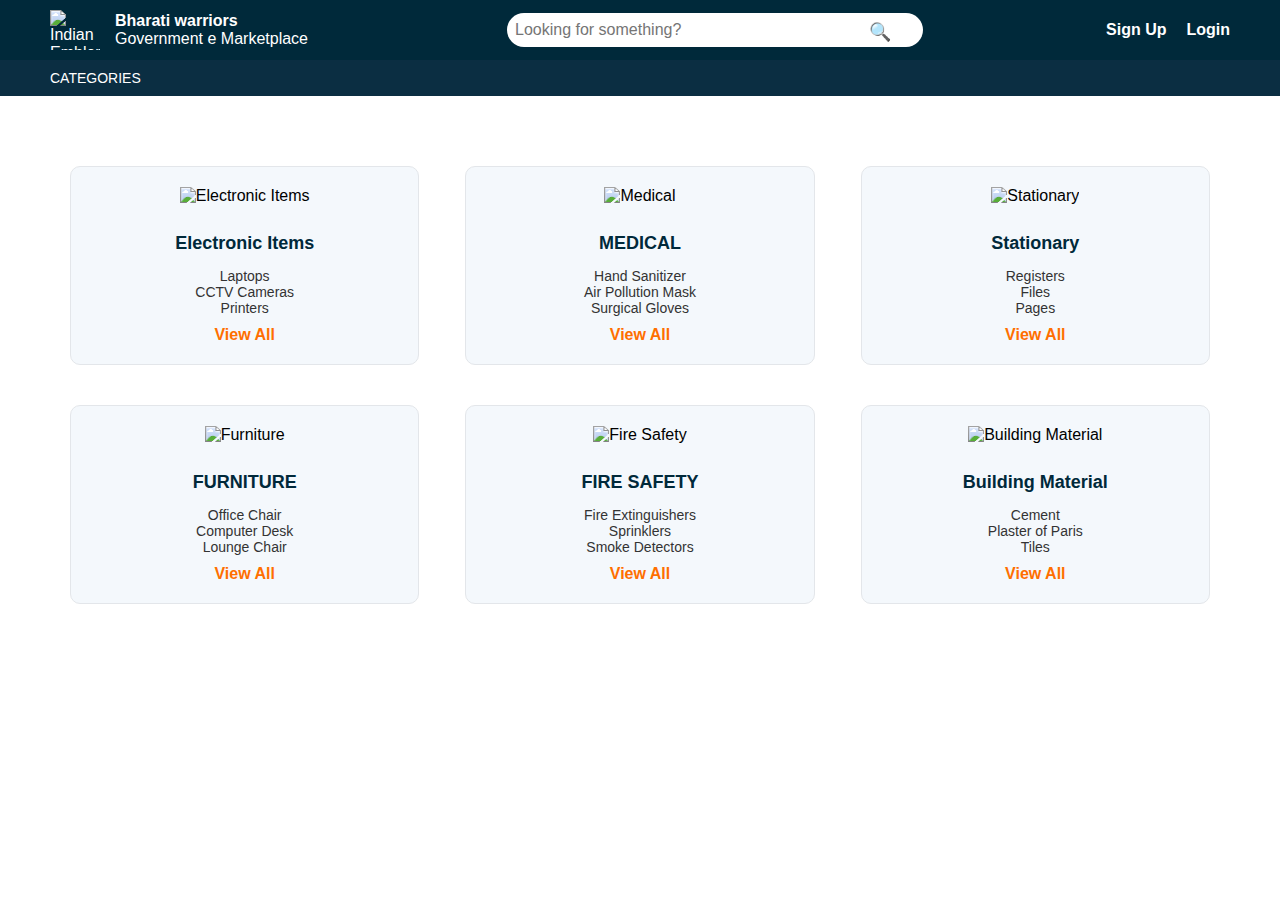
==== index.html @ 89d7d98e "Add files via upload" ====
<!DOCTYPE html>
<html lang="en">
<head>
    <meta charset="UTF-8">
    <meta name="viewport" content="width=device-width, initial-scale=1.0">
    <title>Fair Price Hub</title>
    <style>
        body {
            font-family: Arial, sans-serif;
            margin: 0;
            padding: 0;
        }
        .navbar {
            background-color: #00293A;
            color: white;
            padding: 10px 0;
            display: flex;
            justify-content: space-between;
            align-items: center;
            padding: 10px 50px;
        }
        .navbar img {
            height: 40px;
        }
        .navbar-left {
            display: flex;
            align-items: center;
        }
        .navbar-left img {
            margin-right: 15px;
        }
        .navbar-left span {
            margin-right: 20px;
        }
        .navbar-right {
            display: flex;
            align-items: center;
        }
        .navbar-right span {
            margin-left: 20px;
            cursor: pointer;
        }
        .navbar-right a {
            color: white;
            text-decoration: none;
            font-weight: bold;
            margin-left: 20px;
        }
        .search-bar {
            width: 100%;
            max-width: 400px;
            position: relative;
        }
        .search-bar input {
            width: 100%;
            padding: 8px;
            border-radius: 20px;
            border: none;
            font-size: 16px;
        }
        .search-bar button {
            position: absolute;
            right: 10px;
            top: 7px;
            border: none;
            background: none;
            color: #555;
            font-size: 18px;
        }
        .second-navbar {
            background-color: #0B2E42;
            padding: 10px 50px;
            display: flex;
            justify-content: start;
            align-items: center;
        }
        .second-navbar a {
            color: white;
            margin-right: 20px;
            text-decoration: none;
            font-size: 14px;
        }
        .second-navbar a:hover {
            text-decoration: underline;
        }
        /* Styles for the product categories */
        .product-categories {
            padding: 50px;
            display: flex;
            flex-wrap: wrap;
            justify-content: space-between;
        }
        .category-box {
            background-color: #F4F8FC;
            border: 1px solid #E3E6EA;
            border-radius: 10px;
            padding: 20px;
            margin: 20px;
            width: calc(33% - 40px);
            box-sizing: border-box;
            text-align: center;
        }
        .category-box img {
            max-height: 100px;
            margin-bottom: 10px;
        }
        .category-box h3 {
            font-size: 18px;
            color: #00293A;
            margin-bottom: 10px;
        }
        .category-box p {
            font-size: 14px;
            color: #333;
            margin-bottom: 10px;
        }
        .category-box a {
            color: #FF6F00;
            text-decoration: none;
            font-weight: bold;
        }
        .category-box a:hover {
            text-decoration: underline;
        }
    </style>
</head>
<body>  

    <!-- Navbar Section -->
    <div class="navbar">
        <div class="navbar-left">
            <img src="https://upload.wikimedia.org/wikipedia/commons/thumb/4/4a/Emblem_of_India_%28without_motto%29.svg/1200px-Emblem_of_India_%28without_motto%29.svg.png" alt="Indian Emblem" width="50px">
            <span><b>Bharati warriors</b><br>Government e Marketplace</span>
        </div>
        <div class="search-bar">
            <input type="text" placeholder="Looking for something?">
            <button>&#128269;</button>
        </div>
        <div class="navbar-right">
            <!-- Sign Up and Login Links -->
            <a href="signup.html">Sign Up</a>
            <a href="login.html">Login</a>
        </div>
    </div>

    <!-- Second Navbar Section -->
    <div class="second-navbar">
        <a href="#">CATEGORIES</a>
    </div>

    <!-- Product Categories Section -->
    <div class="product-categories">
        <div class="category-box">
            <img src="https://thumbs.dreamstime.com/b/many-used-modern-electronic-gadgets-use-white-floor-reuse-recycle-concept-top-view-153892434.jpg" alt="Electronic Items">
            <h3>Electronic Items</h3>
            <p>Laptops<br>CCTV Cameras<br>Printers</p>
            <a href="electronics.html">View All</a> <!-- Link to Electronics Page -->
        </div>
        <div class="category-box">
            <img src="https://img.freepik.com/premium-photo/overhead-view-medical-equipments-with-digital-tablet-white-backdrop_1026950-93867.jpg" alt="Medical">
            <h3>MEDICAL</h3>
            <p>Hand Sanitizer<br>Air Pollution Mask<br>Surgical Gloves</p>
            <a href="#">View All</a>
        </div>
        <div class="category-box">
            <img src="https://encrypted-tbn0.gstatic.com/images?q=tbn:ANd9GcRI5n6-tSz9MbXQBygqIY5XpHP2Ulh2Ho11Ag&s" alt="Stationary">
            <h3>Stationary</h3>
            <p>Registers<br>Files<br>Pages</p>
            <a href="#">View All</a>
        </div>
        <div class="category-box">
            <img src="https://encrypted-tbn0.gstatic.com/images?q=tbn:ANd9GcQAuoMzhx1ylAwTX1dzq3-pkFi_vubI0-qRxg&s" alt="Furniture">
            <h3>FURNITURE</h3>
            <p>Office Chair<br>Computer Desk<br>Lounge Chair</p>
            <a href="#">View All</a>
        </div>
        <div class="category-box">
            <img src="https://encrypted-tbn0.gstatic.com/images?q=tbn:ANd9GcS2E5TPMAH5OhQ_68lGvSEHMXYkqtu45tb4bg&s" alt="Fire Safety">
            <h3>FIRE SAFETY</h3>
            <p>Fire Extinguishers<br>Sprinklers<br>Smoke Detectors</p>
            <a href="#">View All</a>
        </div>
        <div class="category-box">
            <img src="https://okcredit-blog-images-prod.storage.googleapis.com/2021/05/building-material1--1-.jpg" alt="Building Material">
            <h3>Building Material</h3>
            <p>Cement<br>Plaster of Paris<br>Tiles</p>
            <a href="#">View All</a>
        </div>
    </div>

</body>
</html>
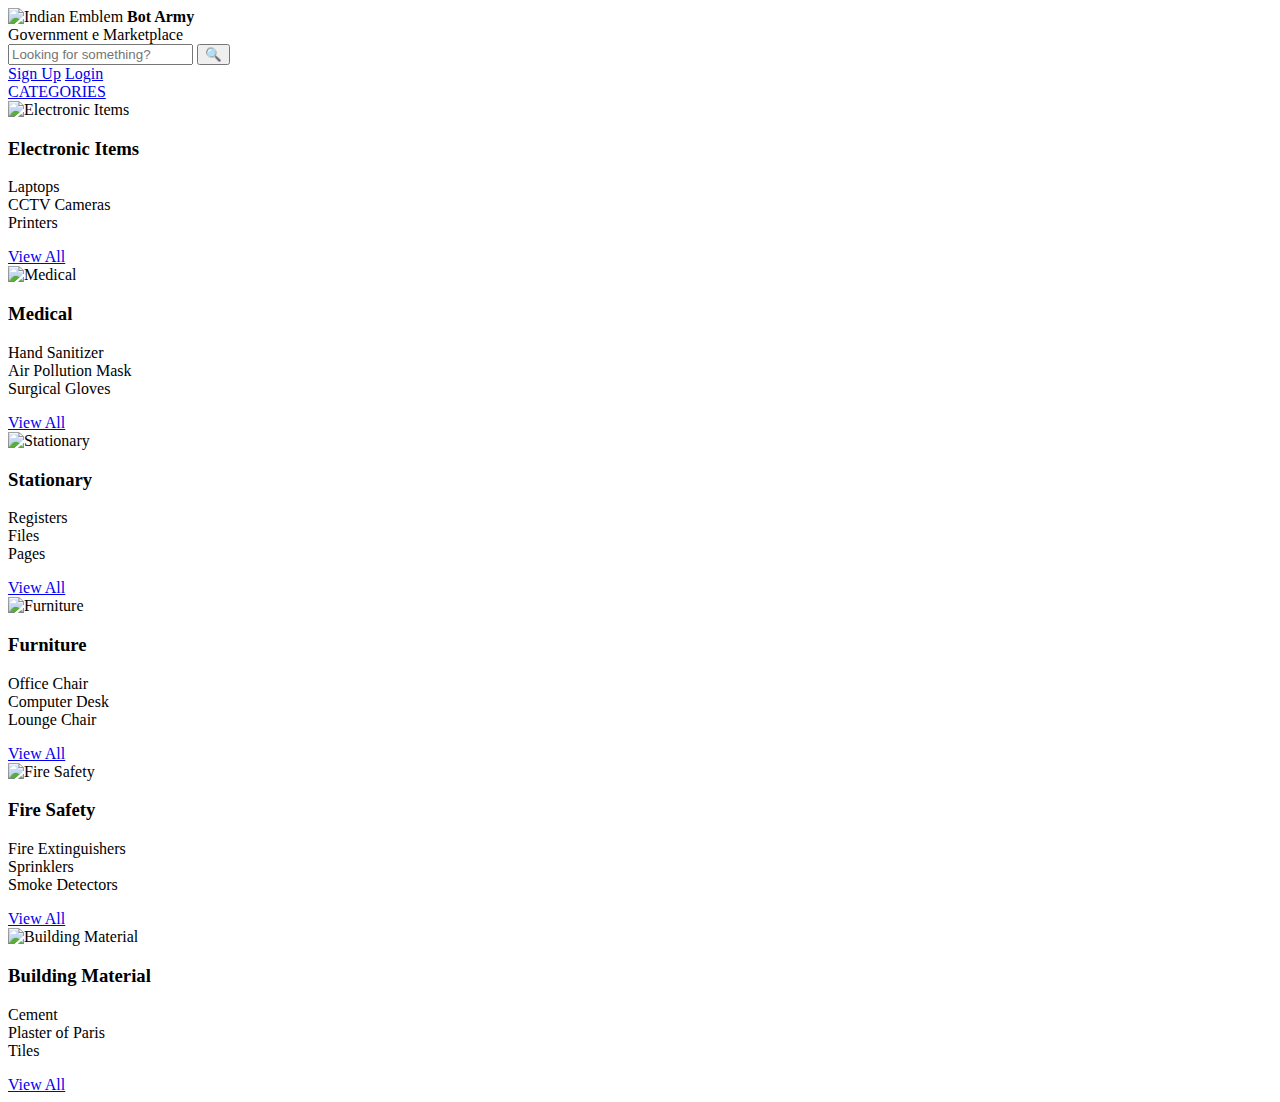
==== commit a151eb78: "index.html" ====
--- a/index.html
+++ b/index.html
@@ -4,133 +4,15 @@
     <meta charset="UTF-8">
     <meta name="viewport" content="width=device-width, initial-scale=1.0">
     <title>Fair Price Hub</title>
-    <style>
-        body {
-            font-family: Arial, sans-serif;
-            margin: 0;
-            padding: 0;
-        }
-        .navbar {
-            background-color: #00293A;
-            color: white;
-            padding: 10px 0;
-            display: flex;
-            justify-content: space-between;
-            align-items: center;
-            padding: 10px 50px;
-        }
-        .navbar img {
-            height: 40px;
-        }
-        .navbar-left {
-            display: flex;
-            align-items: center;
-        }
-        .navbar-left img {
-            margin-right: 15px;
-        }
-        .navbar-left span {
-            margin-right: 20px;
-        }
-        .navbar-right {
-            display: flex;
-            align-items: center;
-        }
-        .navbar-right span {
-            margin-left: 20px;
-            cursor: pointer;
-        }
-        .navbar-right a {
-            color: white;
-            text-decoration: none;
-            font-weight: bold;
-            margin-left: 20px;
-        }
-        .search-bar {
-            width: 100%;
-            max-width: 400px;
-            position: relative;
-        }
-        .search-bar input {
-            width: 100%;
-            padding: 8px;
-            border-radius: 20px;
-            border: none;
-            font-size: 16px;
-        }
-        .search-bar button {
-            position: absolute;
-            right: 10px;
-            top: 7px;
-            border: none;
-            background: none;
-            color: #555;
-            font-size: 18px;
-        }
-        .second-navbar {
-            background-color: #0B2E42;
-            padding: 10px 50px;
-            display: flex;
-            justify-content: start;
-            align-items: center;
-        }
-        .second-navbar a {
-            color: white;
-            margin-right: 20px;
-            text-decoration: none;
-            font-size: 14px;
-        }
-        .second-navbar a:hover {
-            text-decoration: underline;
-        }
-        /* Styles for the product categories */
-        .product-categories {
-            padding: 50px;
-            display: flex;
-            flex-wrap: wrap;
-            justify-content: space-between;
-        }
-        .category-box {
-            background-color: #F4F8FC;
-            border: 1px solid #E3E6EA;
-            border-radius: 10px;
-            padding: 20px;
-            margin: 20px;
-            width: calc(33% - 40px);
-            box-sizing: border-box;
-            text-align: center;
-        }
-        .category-box img {
-            max-height: 100px;
-            margin-bottom: 10px;
-        }
-        .category-box h3 {
-            font-size: 18px;
-            color: #00293A;
-            margin-bottom: 10px;
-        }
-        .category-box p {
-            font-size: 14px;
-            color: #333;
-            margin-bottom: 10px;
-        }
-        .category-box a {
-            color: #FF6F00;
-            text-decoration: none;
-            font-weight: bold;
-        }
-        .category-box a:hover {
-            text-decoration: underline;
-        }
-    </style>
+    <link rel="stylesheet" href="style.css"> <!-- Link to your external CSS -->
 </head>
 <body>  
 
     <!-- Navbar Section -->
     <div class="navbar">
         <div class="navbar-left">
-            <img src="https://upload.wikimedia.org/wikipedia/commons/thumb/4/4a/Emblem_of_India_%28without_motto%29.svg/1200px-Emblem_of_India_%28without_motto%29.svg.png" alt="Indian Emblem" width="50px">
-            <span><b>Bharati warriors</b><br>Government e Marketplace</span>
+            <img src="https://encrypted-tbn0.gstatic.com/images?q=tbn:ANd9GcTUVv5GP39kaK_lpt5lRKPt3QMRgDogSYwF6A&s" alt="Indian Emblem" width="50px">
+            <span><b>Bot Army</b><br>Government e Marketplace</span>
         </div>
         <div class="search-bar">
             <input type="text" placeholder="Looking for something?">
@@ -150,41 +32,52 @@
 
     <!-- Product Categories Section -->
     <div class="product-categories">
+        <!-- Electronic Items -->
         <div class="category-box">
             <img src="https://thumbs.dreamstime.com/b/many-used-modern-electronic-gadgets-use-white-floor-reuse-recycle-concept-top-view-153892434.jpg" alt="Electronic Items">
             <h3>Electronic Items</h3>
             <p>Laptops<br>CCTV Cameras<br>Printers</p>
             <a href="electronics.html">View All</a> <!-- Link to Electronics Page -->
         </div>
+
+        <!-- Medical -->
         <div class="category-box">
             <img src="https://img.freepik.com/premium-photo/overhead-view-medical-equipments-with-digital-tablet-white-backdrop_1026950-93867.jpg" alt="Medical">
-            <h3>MEDICAL</h3>
+            <h3>Medical</h3>
             <p>Hand Sanitizer<br>Air Pollution Mask<br>Surgical Gloves</p>
-            <a href="#">View All</a>
+            <a href="medical.html">View All</a> <!-- Link to Medical Page -->
         </div>
+
+        <!-- Stationary -->
         <div class="category-box">
             <img src="https://encrypted-tbn0.gstatic.com/images?q=tbn:ANd9GcRI5n6-tSz9MbXQBygqIY5XpHP2Ulh2Ho11Ag&s" alt="Stationary">
             <h3>Stationary</h3>
             <p>Registers<br>Files<br>Pages</p>
-            <a href="#">View All</a>
+            <a href="stationary.html">View All</a> <!-- Link to Stationary Page -->
         </div>
+
+        <!-- Furniture -->
         <div class="category-box">
             <img src="https://encrypted-tbn0.gstatic.com/images?q=tbn:ANd9GcQAuoMzhx1ylAwTX1dzq3-pkFi_vubI0-qRxg&s" alt="Furniture">
-            <h3>FURNITURE</h3>
+            <h3>Furniture</h3>
             <p>Office Chair<br>Computer Desk<br>Lounge Chair</p>
-            <a href="#">View All</a>
+            <a href="furniture.html">View All</a> <!-- Link to Furniture Page -->
         </div>
+
+        <!-- Fire Safety -->
         <div class="category-box">
             <img src="https://encrypted-tbn0.gstatic.com/images?q=tbn:ANd9GcS2E5TPMAH5OhQ_68lGvSEHMXYkqtu45tb4bg&s" alt="Fire Safety">
-            <h3>FIRE SAFETY</h3>
+            <h3>Fire Safety</h3>
             <p>Fire Extinguishers<br>Sprinklers<br>Smoke Detectors</p>
-            <a href="#">View All</a>
+            <a href="fire_safety.html">View All</a> <!-- Link to Fire Safety Page -->
         </div>
+
+        <!-- Building Material -->
         <div class="category-box">
             <img src="https://okcredit-blog-images-prod.storage.googleapis.com/2021/05/building-material1--1-.jpg" alt="Building Material">
             <h3>Building Material</h3>
             <p>Cement<br>Plaster of Paris<br>Tiles</p>
-            <a href="#">View All</a>
+            <a href="building_material.html">View All</a> <!-- Link to Building Material Page -->
         </div>
     </div>
 
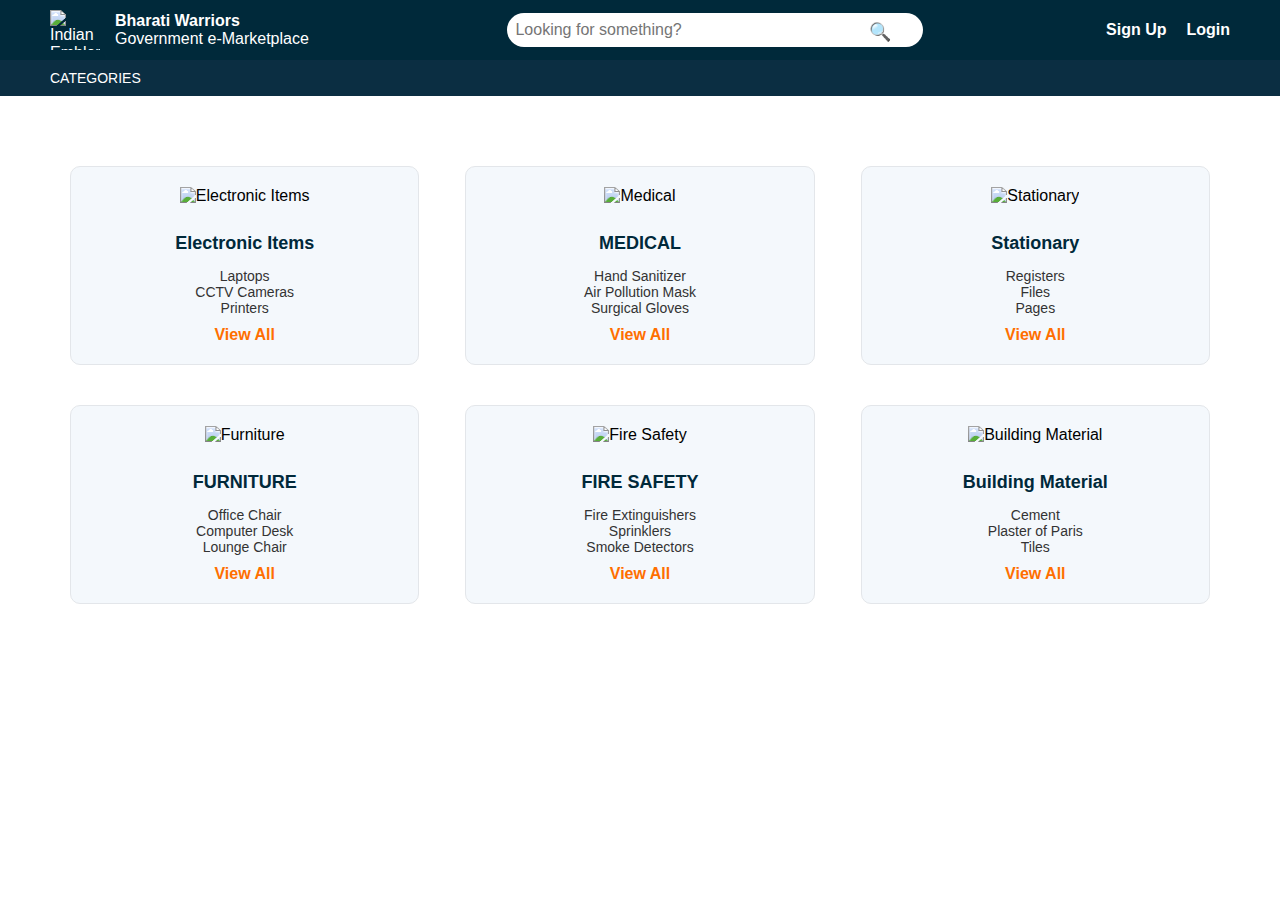
==== commit f55ed996: "Update index.html" ====
--- a/index.html
+++ b/index.html
@@ -4,22 +4,21 @@
     <meta charset="UTF-8">
     <meta name="viewport" content="width=device-width, initial-scale=1.0">
     <title>Fair Price Hub</title>
-    <link rel="stylesheet" href="style.css"> <!-- Link to your external CSS -->
+    <link rel="stylesheet" href="style.css"> <!-- Link to your existing style.css -->
 </head>
-<body>  
+<body>
 
     <!-- Navbar Section -->
     <div class="navbar">
         <div class="navbar-left">
             <img src="https://encrypted-tbn0.gstatic.com/images?q=tbn:ANd9GcTUVv5GP39kaK_lpt5lRKPt3QMRgDogSYwF6A&s" alt="Indian Emblem" width="50px">
-            <span><b>Bot Army</b><br>Government e Marketplace</span>
+            <span><b>Bharati Warriors</b><br>Government e-Marketplace</span>
         </div>
         <div class="search-bar">
             <input type="text" placeholder="Looking for something?">
             <button>&#128269;</button>
         </div>
         <div class="navbar-right">
-            <!-- Sign Up and Login Links -->
             <a href="signup.html">Sign Up</a>
             <a href="login.html">Login</a>
         </div>
@@ -32,52 +31,41 @@
 
     <!-- Product Categories Section -->
     <div class="product-categories">
-        <!-- Electronic Items -->
         <div class="category-box">
             <img src="https://thumbs.dreamstime.com/b/many-used-modern-electronic-gadgets-use-white-floor-reuse-recycle-concept-top-view-153892434.jpg" alt="Electronic Items">
             <h3>Electronic Items</h3>
             <p>Laptops<br>CCTV Cameras<br>Printers</p>
-            <a href="electronics.html">View All</a> <!-- Link to Electronics Page -->
+            <a href="electronics.html">View All</a> <!-- Correct link for electronics -->
         </div>
-
-        <!-- Medical -->
         <div class="category-box">
             <img src="https://img.freepik.com/premium-photo/overhead-view-medical-equipments-with-digital-tablet-white-backdrop_1026950-93867.jpg" alt="Medical">
-            <h3>Medical</h3>
+            <h3>MEDICAL</h3>
             <p>Hand Sanitizer<br>Air Pollution Mask<br>Surgical Gloves</p>
-            <a href="medical.html">View All</a> <!-- Link to Medical Page -->
+            <a href="medical.html">View All</a> <!-- Correct link for medical -->
         </div>
-
-        <!-- Stationary -->
         <div class="category-box">
             <img src="https://encrypted-tbn0.gstatic.com/images?q=tbn:ANd9GcRI5n6-tSz9MbXQBygqIY5XpHP2Ulh2Ho11Ag&s" alt="Stationary">
             <h3>Stationary</h3>
             <p>Registers<br>Files<br>Pages</p>
-            <a href="stationary.html">View All</a> <!-- Link to Stationary Page -->
+            <a href="stationary.html">View All</a> <!-- Correct link for stationary -->
         </div>
-
-        <!-- Furniture -->
         <div class="category-box">
             <img src="https://encrypted-tbn0.gstatic.com/images?q=tbn:ANd9GcQAuoMzhx1ylAwTX1dzq3-pkFi_vubI0-qRxg&s" alt="Furniture">
-            <h3>Furniture</h3>
+            <h3>FURNITURE</h3>
             <p>Office Chair<br>Computer Desk<br>Lounge Chair</p>
-            <a href="furniture.html">View All</a> <!-- Link to Furniture Page -->
+            <a href="furniture.html">View All</a> <!-- Correct link for furniture -->
         </div>
-
-        <!-- Fire Safety -->
         <div class="category-box">
             <img src="https://encrypted-tbn0.gstatic.com/images?q=tbn:ANd9GcS2E5TPMAH5OhQ_68lGvSEHMXYkqtu45tb4bg&s" alt="Fire Safety">
-            <h3>Fire Safety</h3>
+            <h3>FIRE SAFETY</h3>
             <p>Fire Extinguishers<br>Sprinklers<br>Smoke Detectors</p>
-            <a href="fire_safety.html">View All</a> <!-- Link to Fire Safety Page -->
+            <a href="fire_safety.html">View All</a> <!-- Correct link for fire safety -->
         </div>
-
-        <!-- Building Material -->
         <div class="category-box">
             <img src="https://okcredit-blog-images-prod.storage.googleapis.com/2021/05/building-material1--1-.jpg" alt="Building Material">
             <h3>Building Material</h3>
             <p>Cement<br>Plaster of Paris<br>Tiles</p>
-            <a href="building_material.html">View All</a> <!-- Link to Building Material Page -->
+            <a href="building_material.html">View All</a> <!-- Correct link for building material -->
         </div>
     </div>
 
--- a/style.css
+++ b/style.css
@@ -0,0 +1,117 @@
+body {
+    font-family: Arial, sans-serif;
+    margin: 0;
+    padding: 0;
+}
+.navbar {
+    background-color: #00293A;
+    color: white;
+    padding: 10px 0;
+    display: flex;
+    justify-content: space-between;
+    align-items: center;
+    padding: 10px 50px;
+}
+.navbar img {
+    height: 40px;
+}
+.navbar-left {
+    display: flex;
+    align-items: center;
+}
+.navbar-left img {
+    margin-right: 15px;
+}
+.navbar-left span {
+    margin-right: 20px;
+}
+.navbar-right {
+    display: flex;
+    align-items: center;
+}
+.navbar-right span {
+    margin-left: 20px;
+    cursor: pointer;
+}
+.navbar-right a {
+    color: white;
+    text-decoration: none;
+    font-weight: bold;
+    margin-left: 20px;
+}
+.search-bar {
+    width: 100%;
+    max-width: 400px;
+    position: relative;
+}
+.search-bar input {
+    width: 100%;
+    padding: 8px;
+    border-radius: 20px;
+    border: none;
+    font-size: 16px;
+}
+.search-bar button {
+    position: absolute;
+    right: 10px;
+    top: 7px;
+    border: none;
+    background: none;
+    color: #555;
+    font-size: 18px;
+}
+.second-navbar {
+    background-color: #0B2E42;
+    padding: 10px 50px;
+    display: flex;
+    justify-content: start;
+    align-items: center;
+}
+.second-navbar a {
+    color: white;
+    margin-right: 20px;
+    text-decoration: none;
+    font-size: 14px;
+}
+.second-navbar a:hover {
+    text-decoration: underline;
+}
+/* Styles for the product categories */
+.product-categories {
+    padding: 50px;
+    display: flex;
+    flex-wrap: wrap;
+    justify-content: space-between;
+}
+.category-box {
+    background-color: #F4F8FC;
+    border: 1px solid #E3E6EA;
+    border-radius: 10px;
+    padding: 20px;
+    margin: 20px;
+    width: calc(33% - 40px);
+    box-sizing: border-box;
+    text-align: center;
+}
+.category-box img {
+    max-height: 100px;
+    margin-bottom: 10px;
+}
+.category-box h3 {
+    font-size: 18px;
+    color: #00293A;
+    margin-bottom: 10px;
+}
+.category-box p {
+    font-size: 14px;
+    color: #333;
+    margin-bottom: 10px;
+}
+.category-box a {
+    color: #FF6F00;
+    text-decoration: none;
+    font-weight: bold;
+}
+.category-box a:hover {
+    text-decoration: underline;
+}
